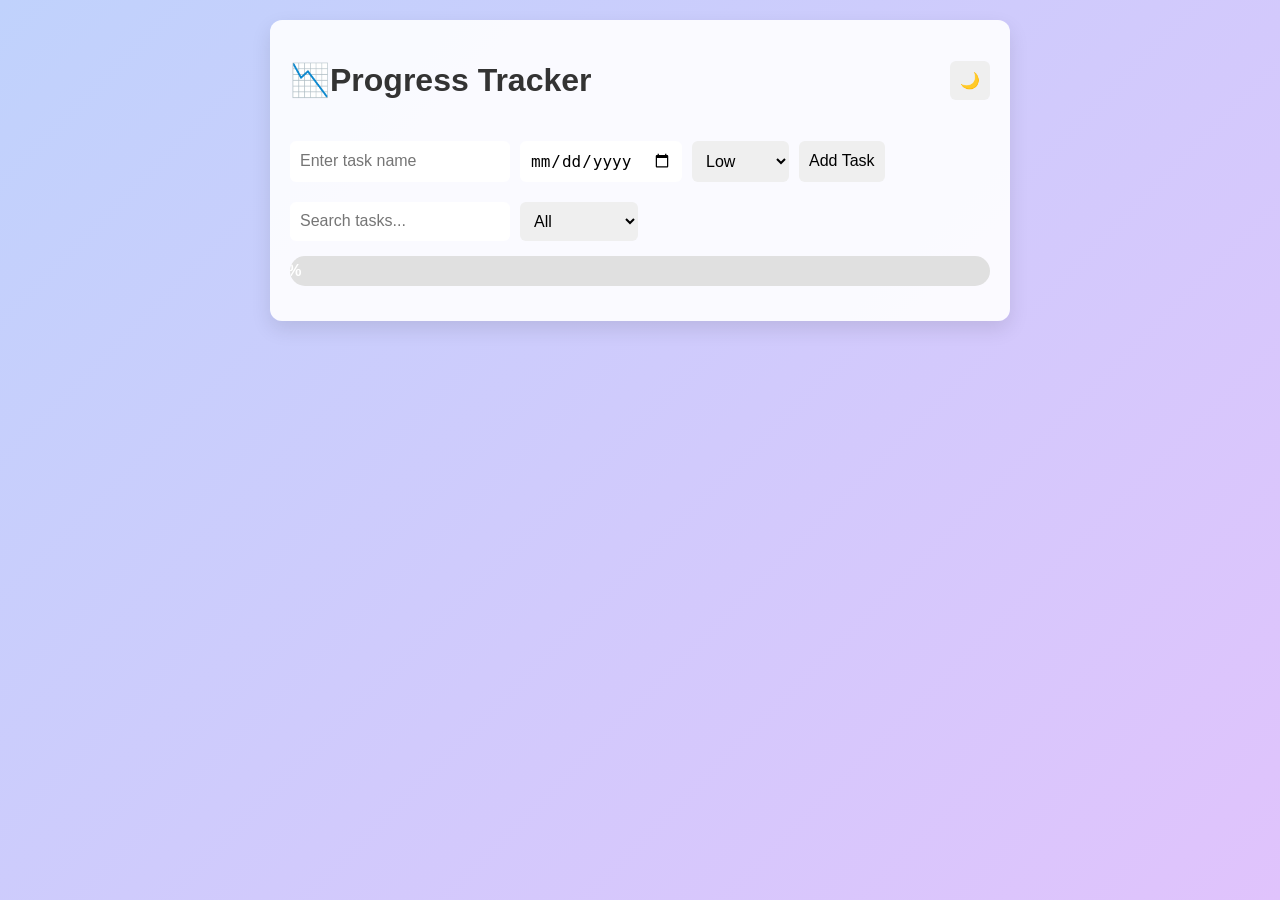
==== index.html @ 0ca8a40e "tracks update" ====
<!DOCTYPE html>
<html lang="en">
<head>
  <meta charset="UTF-8" />
  <meta name="viewport" content="width=device-width, initial-scale=1.0" />
  <title>Project Tracker</title>
  <link rel="icon" type="image/png" href="favicon.png"/>
  <link rel="stylesheet" href="design.css" />
</head>
<body>
  <div class="container">
    <header>
      <h1>📉Progress Tracker</h1>
      <button id="themeToggle">🌙</button>
    </header>

    <form id="taskForm">
      <input type="text" id="taskInput" placeholder="Enter task name" required />
      <input type="date" id="dueDate" required />
      <select id="priority">
        <option value="low">Low</option>
        <option value="medium">Medium</option>
        <option value="high">High</option>
      </select>
      <button type="submit">Add Task</button>
    </form>

    <div class="controls">
      <input type="text" id="searchInput" placeholder="Search tasks..." />
      <select id="filterStatus">
        <option value="all">All</option>
        <option value="active">Active</option>
        <option value="completed">Completed</option>
      </select>
    </div>

    <div class="progress-container">
      <div class="progress-bar" id="overallProgress">
        <span id="progressText">0%</span>
      </div>
    </div>

    <div id="projects">
      <!-- Task items will populate here -->
    </div>
  </div>
  <script src="behaviour.js"></script>
</body>
</html>
---- design.css ----
/* Enhanced background featuring soft gradient transitions */
body {
  font-family: Arial, sans-serif;
  margin: 0;
  padding: 20px;
  background: linear-gradient(135deg, #c0d2fc, #e0c3fc); /* pastel blue to lavender */
  background-attachment: fixed;
  background-size: cover;
  color: #333;
}

/* Glassy, elevated container for content */
.container {
  max-width: 700px;
  margin: auto;
  background: rgba(255, 255, 255, 0.9);
  border-radius: 12px;
  padding: 20px;
  box-shadow: 0 8px 20px rgba(0, 0, 0, 0.1);
}

/* Layout styling */
header {
  display: flex;
  justify-content: space-between;
  align-items: center;
}
form, .controls {
  display: flex;
  gap: 10px;
  margin-top: 20px;
  flex-wrap: wrap;
}
.controls {
  margin-bottom: 10px;
}
input, select, button {
  padding: 10px;
  font-size: 1rem;
  border: none;
  border-radius: 6px;
}

/* Progress bar style */
.progress-container {
  position: relative;
  background: #e0e0e0;
  border-radius: 25px;
  overflow: hidden;
  height: 30px;
  margin: 15px 0;
}
.progress-bar {
  height: 100%;
  width: 0%;
  background: linear-gradient(90deg, #6dd5fa, #2980b9);
  transition: width 0.5s ease;
  display: flex;
  align-items: center;
  justify-content: center;
  color: #fff;
  font-weight: bold;
}

/* Task item styling */
.task {
  display: flex;
  align-items: center;
  justify-content: space-between;
  background: #fff;
  padding: 12px;
  margin-bottom: 10px;
  border-left: 5px solid gray;
  border-radius: 6px;
}
.task.low { border-color: #27ae60; }
.task.medium { border-color: #f39c12; }
.task.high { border-color: #c0392b; }
.task-content.strikethrough {
  text-decoration: line-through;
  color: #7f8c8d;
}

/* Dark theme override */
.dark-theme {
  background: linear-gradient(135deg, #2c3e50, #4ca1af);
  color: #ddd;
}
.dark-theme .container {
  background: rgba(34, 34, 34, 0.9);
}
.dark-theme input, .dark-theme select, .dark-theme button {
  background: #444;
  color: #ddd;
}

/* Add subtle hover effects */
button:hover {
  opacity: 0.9;
  cursor: pointer;
}
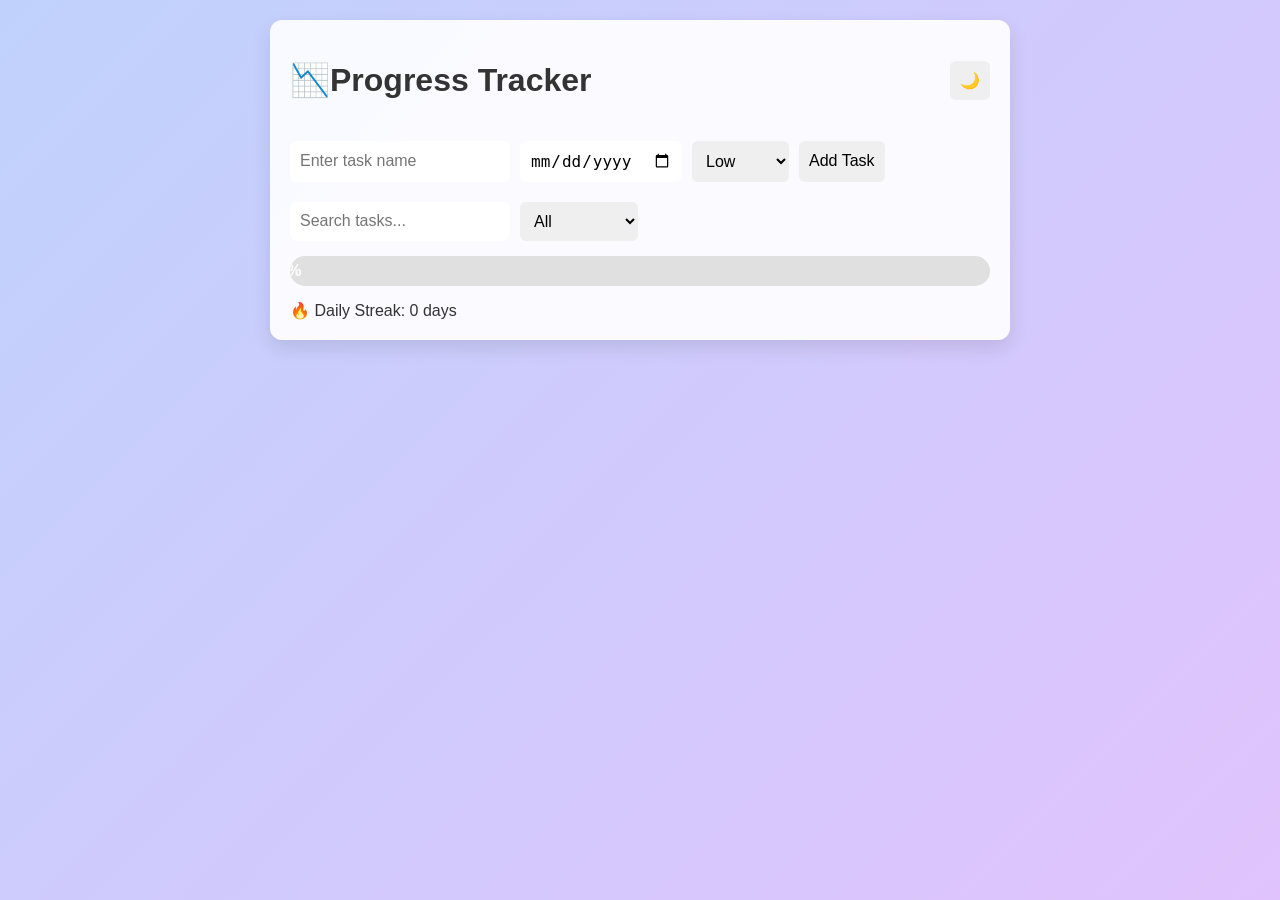
==== commit bba35ab4: "Added a notification and alarm and a streak" ====
--- a/index.html
+++ b/index.html
@@ -3,7 +3,7 @@
 <head>
   <meta charset="UTF-8" />
   <meta name="viewport" content="width=device-width, initial-scale=1.0" />
-  <title>Project Tracker</title>
+  <title>Progress Tracker</title>
   <link rel="icon" type="image/png" href="favicon.png"/>
   <link rel="stylesheet" href="design.css" />
 </head>
@@ -43,6 +43,10 @@
     <div id="projects">
       <!-- Task items will populate here -->
     </div>
+
+    <div id="streak-container">
+      🔥 Daily Streak: <span id="streak">0</span> days
+    </div>
   </div>
   <script src="behaviour.js"></script>
 </body>
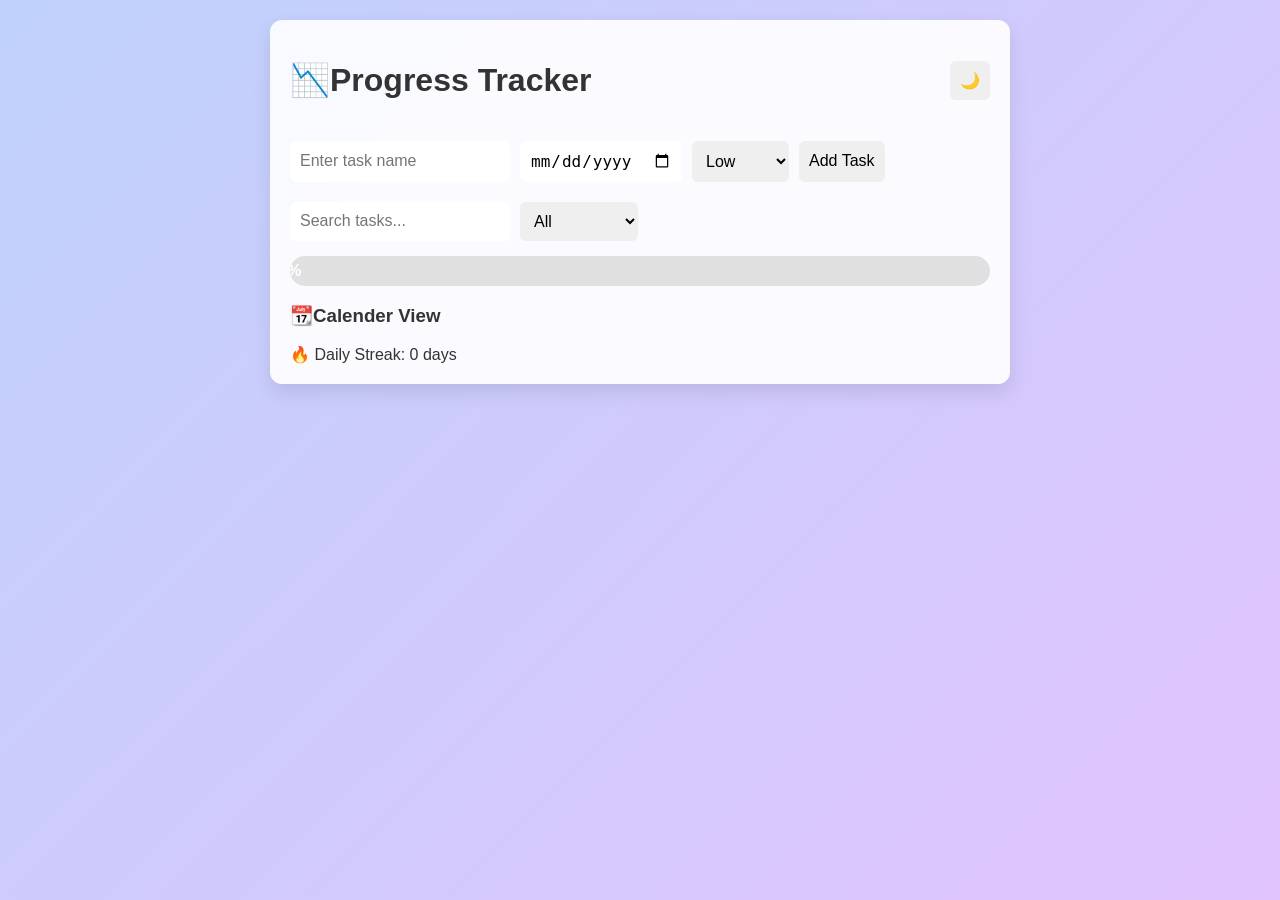
==== commit 7f2f3570: "Updated index.html" ====
--- a/index.html
+++ b/index.html
@@ -44,6 +44,11 @@
       <!-- Task items will populate here -->
     </div>
 
+    <div id="calender-container">
+      <h3>📆Calender View</h3>
+      <div id="calander"></div>
+    </div>
+    
     <div id="streak-container">
       🔥 Daily Streak: <span id="streak">0</span> days
     </div>
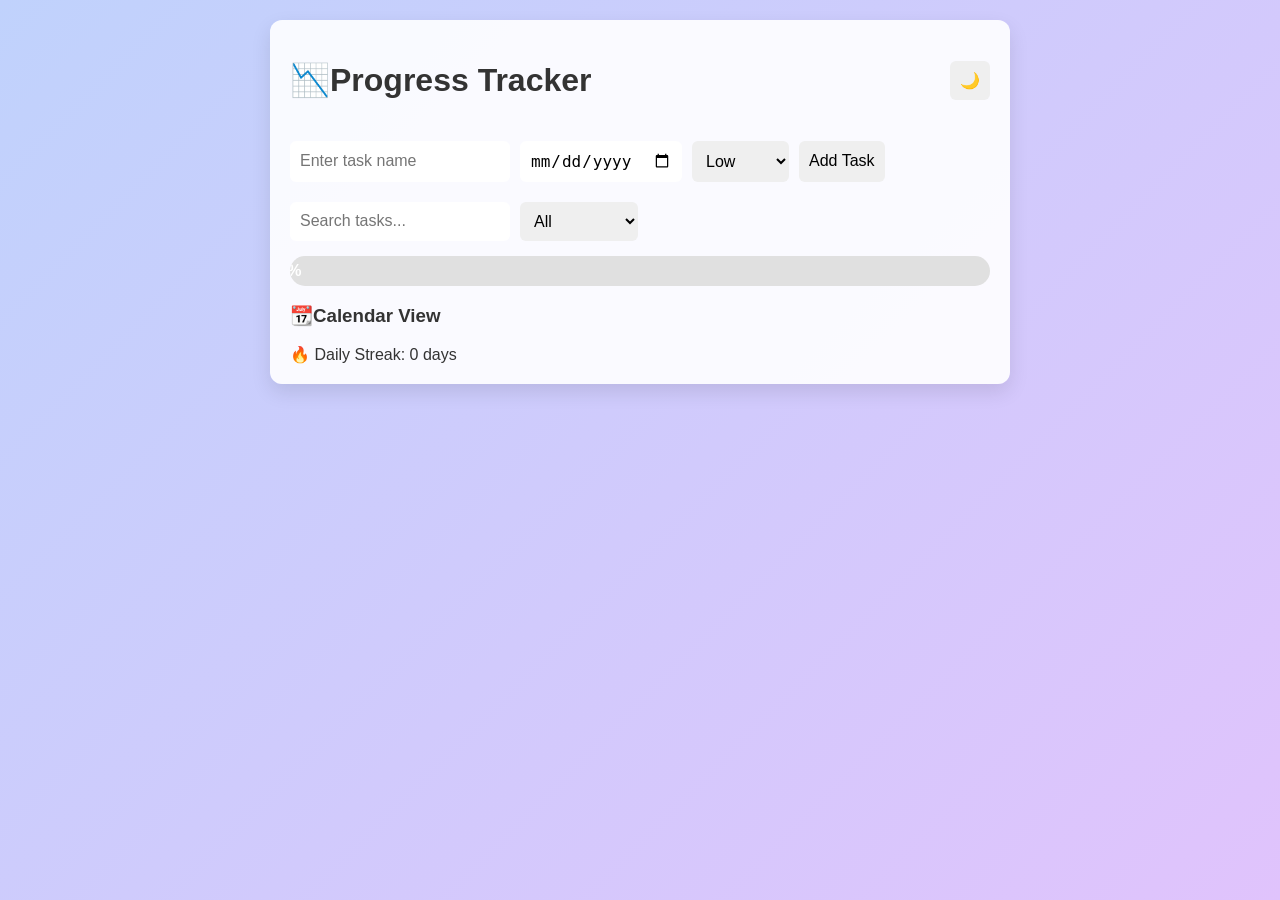
==== commit fec8b68c: "Update index.html" ====
--- a/index.html
+++ b/index.html
@@ -44,9 +44,9 @@
       <!-- Task items will populate here -->
     </div>
 
-    <div id="calender-container">
-      <h3>📆Calender View</h3>
-      <div id="calander"></div>
+    <div id="calendar-container">
+      <h3>📆Calendar View</h3>
+      <div id="calandar"></div>
     </div>
     
     <div id="streak-container">
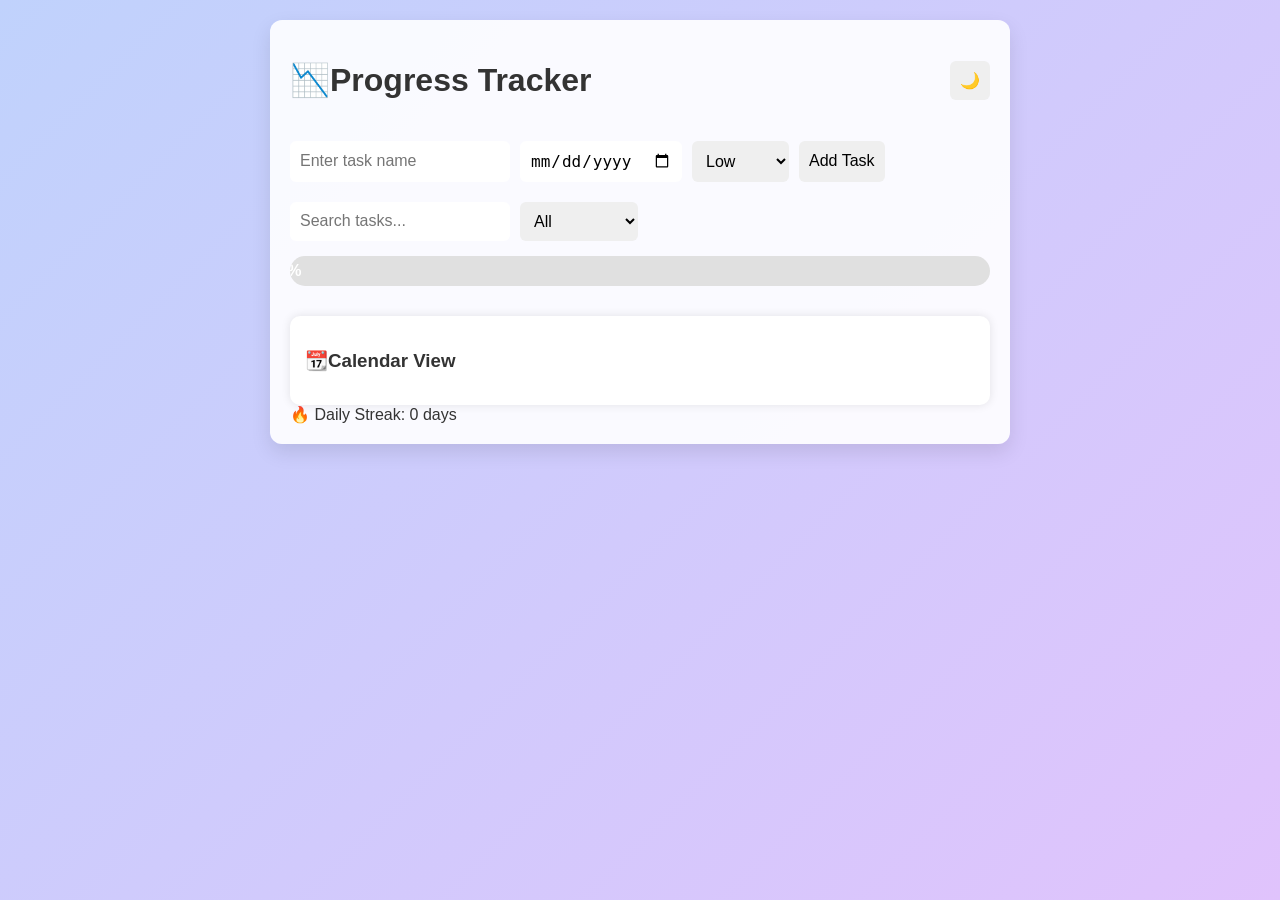
==== commit 3c320a3b: "Update index.html" ====
--- a/index.html
+++ b/index.html
@@ -41,12 +41,11 @@
     </div>
 
     <div id="projects">
-      <!-- Task items will populate here -->
-    </div>
+      </div>
 
     <div id="calendar-container">
       <h3>📆Calendar View</h3>
-      <div id="calandar"></div>
+      <div id="calendar"></div>
     </div>
     
     <div id="streak-container">
--- a/design.css
+++ b/design.css
@@ -62,6 +62,34 @@
   font-weight: bold;
 }
 
+/*updated calendar*/
+#calendar-container {
+  margin-top: 30px;
+  background: #fff;
+  border-radius: 10px;
+  padding: 15px;
+  box-shadow: 0 0 10px rgba(0, 0, 0, 0.1);
+}
+
+#calendar {
+  display: grid;
+  grid-template-columns: repeat(7, 1fr);
+  gap: 5px;
+  text-align: center;
+}
+
+.calendar-day {
+  padding: 10px;
+  border-radius: 5px;
+  background: #f0f0f0;
+}
+
+.calendar-day.today {
+  background: #007bff;
+  color: #fff;
+  font-weight: bold;
+}
+
 /* Task item styling */
 .task {
   display: flex;
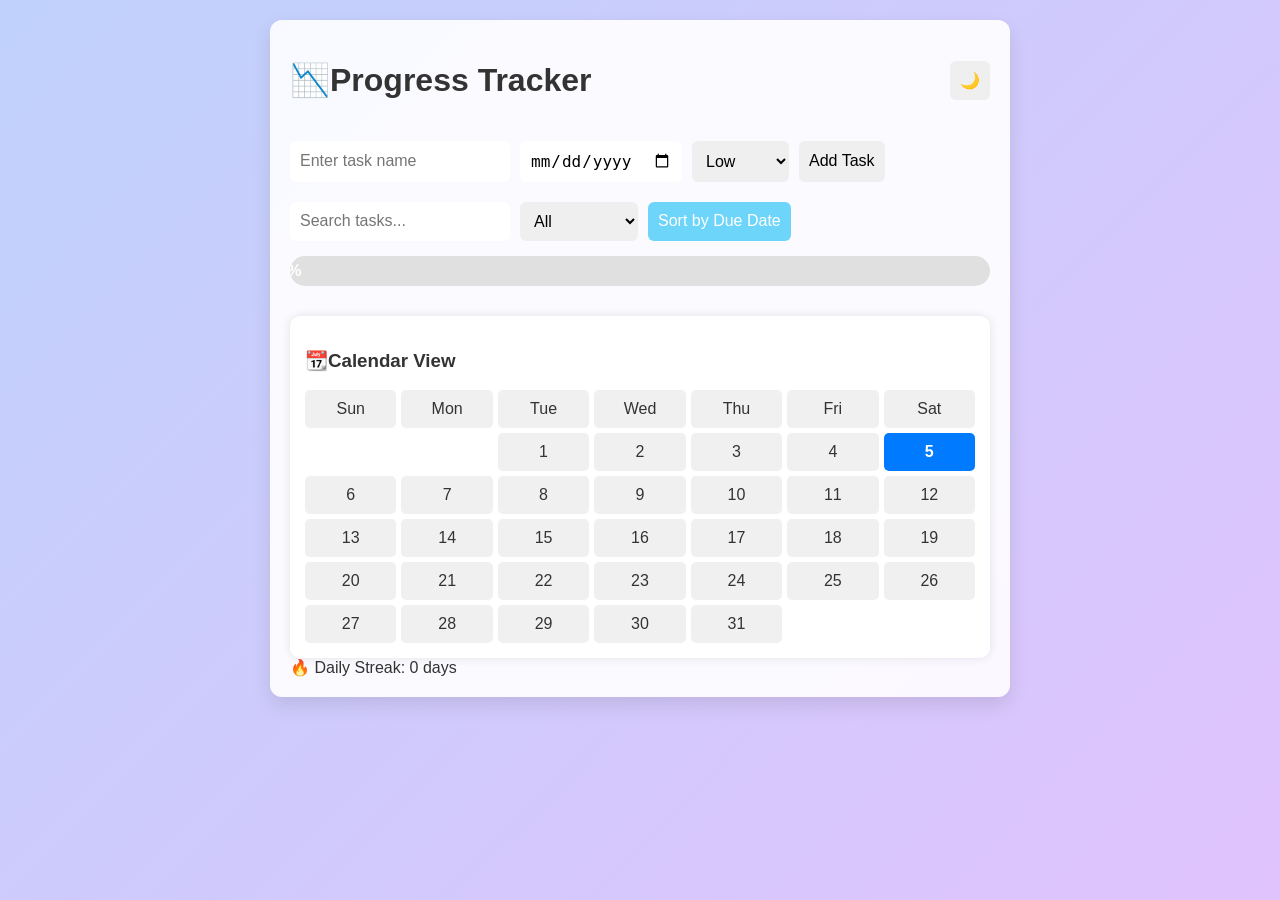
==== commit 22309fd4: "Update index.html" ====
--- a/index.html
+++ b/index.html
@@ -32,6 +32,7 @@
         <option value="active">Active</option>
         <option value="completed">Completed</option>
       </select>
+      <button id="sortButton">Sort by Due Date</button>
     </div>
 
     <div class="progress-container">
--- a/design.css
+++ b/design.css
@@ -84,6 +84,26 @@
   background: #f0f0f0;
 }
 
+/* New: Style for the calendar days with tasks */
+.calendar-day.has-task {
+  position: relative;
+  border: 2px solid #2980b9; /* A blue border to indicate a task */
+  background: #e6f7ff; /* A light blue background */
+  font-weight: bold;
+}
+/* Optional: Add a subtle glow or icon to make it stand out */
+.calendar-day.has-task::after {
+    content: '🗓️';
+    font-size: 1rem;
+    position: absolute;
+    top: -5px;
+    right: -5px;
+    background: #ff5733;
+    border-radius: 50%;
+    padding: 2px;
+    line-height: 1;
+}
+
 .calendar-day.today {
   background: #007bff;
   color: #fff;
@@ -109,6 +129,16 @@
   color: #7f8c8d;
 }
 
+/* New: Hover effect for task editing */
+.task-content {
+    cursor: pointer;
+    flex-grow: 1; /* Allows the span to take up available space */
+}
+.task-content:hover {
+    color: #007bff;
+    text-decoration: underline;
+}
+
 /* Dark theme override */
 .dark-theme {
   background: linear-gradient(135deg, #2c3e50, #4ca1af);
@@ -127,3 +157,12 @@
   opacity: 0.9;
   cursor: pointer;
 }
+
+/* New: Style for the sort button */
+#sortButton {
+  background: #6dd5fa;
+  color: white;
+}
+#sortButton:hover {
+  background: #2980b9;
+}
